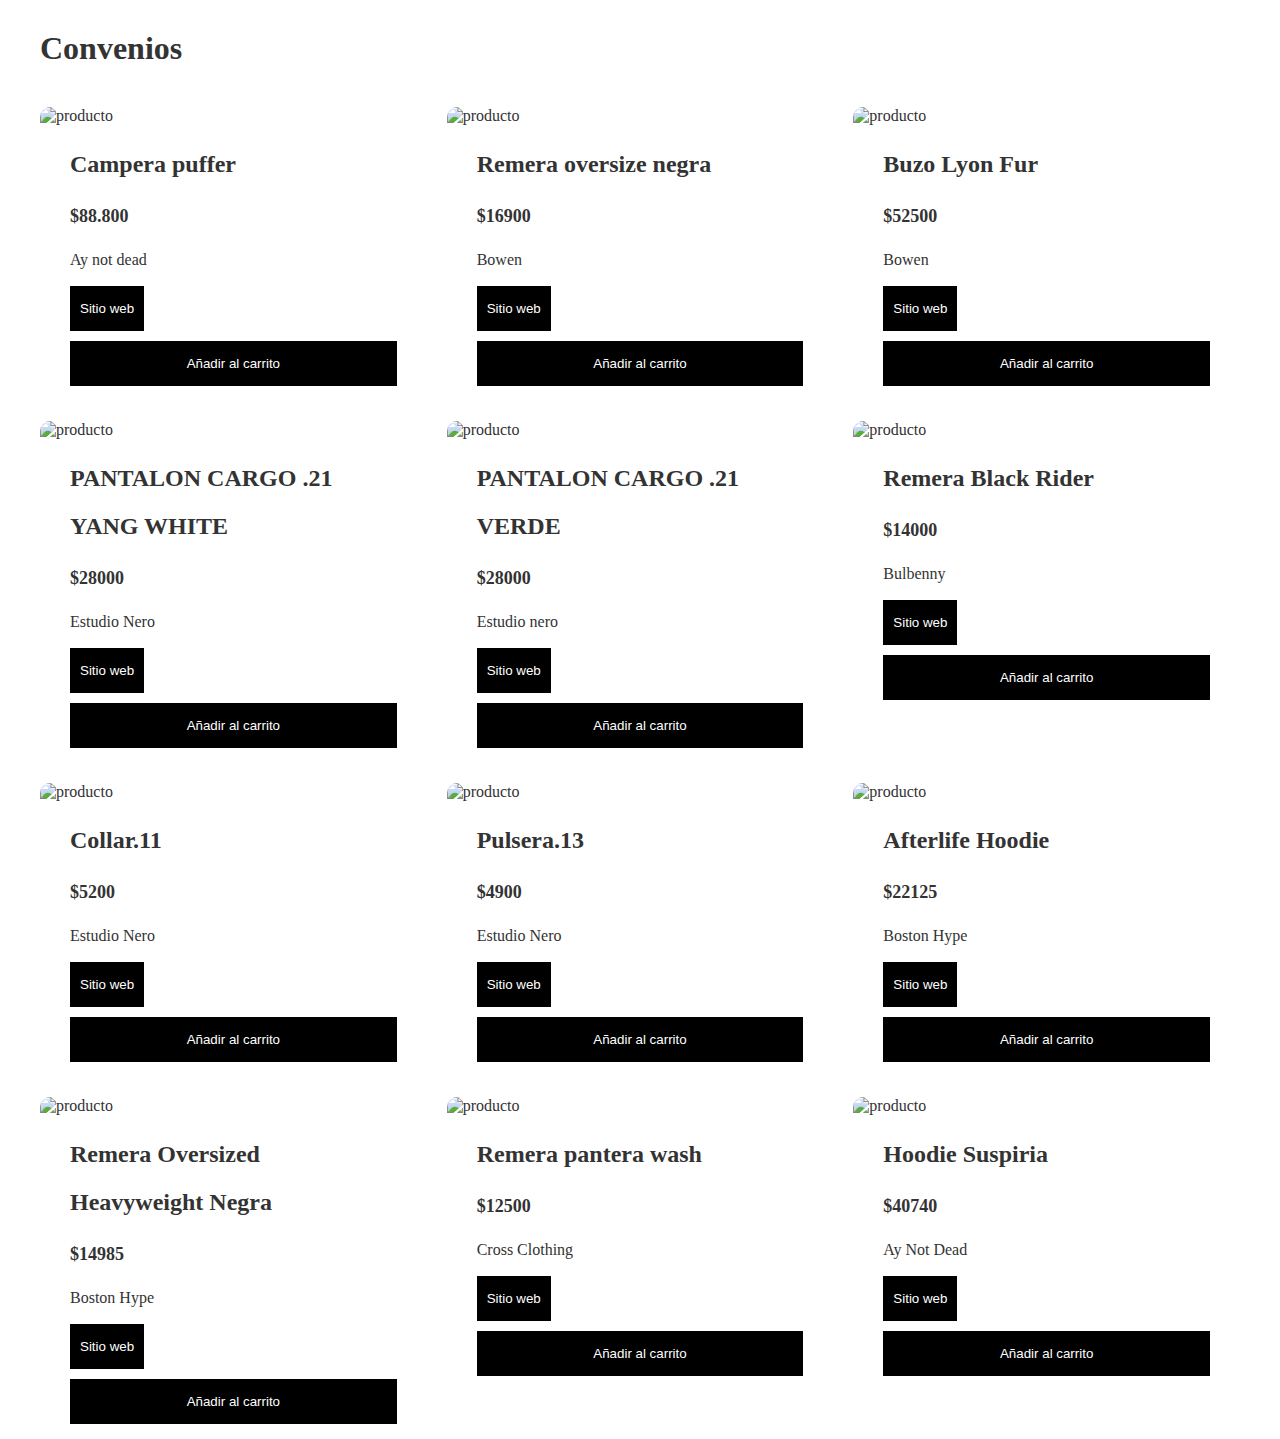
==== convenios.html @ 20e866c0 "30/5" ====
<!DOCTYPE html>
<html lang="en">
	<head>
		<meta charset="UTF-8" />
		<meta http-equiv="X-UA-Compatible" content="IE=edge" />
		<meta
			name="viewport"
			content="width=device-width, initial-scale=1.0"
		/>
		<title>Convenios</title>
		<link rel="stylesheet" href="styleconvenios.css" />
	</head>
	<body>
		<header>
			<h1>Convenios</h1>
			
		</header>
		<div class="container-items">
			<div class="item">
				<figure>
					<img
						src="https://aynotdead.com/wp-content/uploads/2023/02/CAMPERA-PUFFER-NEGRA-PORTADA-min.jpg"
						alt="producto"
					/>
				</figure>
				<div class="info-product">
					<h2>Campera puffer</h2>
					<p class="price">$88.800</p>
                    <p>Ay not dead</p>
                    <a href="https://aynotdead.com/shop/hombre/campera-puffer/" target="_blank">
                        <button class="boton-sitio-web">Sitio web</button>
                    </a>
					<button>Añadir al carrito</button>
				</div>
			</div>
			<div class="item">
				<figure>
					<img
						src="https://www.bowen.com.ar/media/catalog/product/cache/1e3bfd523df5d8ef32ba94810b9f4269/s/m/smart_t-shirt_tb54139_bk_1.webp"
						alt="producto"
					/>
				</figure>
				<div class="info-product">
					<h2>Remera oversize negra</h2>
					<p class="price">$16900</p>
                    <p>Bowen</p>
                    <a href="https://www.bowen.com.ar/p541101038bk.html" target="_blank">
                        <button class="boton-sitio-web">Sitio web</button>
                    </a>
					<button>Añadir al carrito</button>
				</div>
			</div>
			<div class="item">
				<figure>
					<img
						src="https://www.bowen.com.ar/media/catalog/product/cache/8fad0afdfe30a1c47c957139f2c4bac2/l/y/lyon_fur_bk_2436.webp"
						alt="producto"
					/>
				</figure>
				<div class="info-product">
					<h2>Buzo Lyon Fur</h2>
					<p class="price">$52500</p>
                    <p>Bowen</p>
                    <a href="https://www.bowen.com.ar/p550301085bk.html" target="_blank">
                        <button class="boton-sitio-web">Sitio web</button>
                    </a>
					<button>Añadir al carrito</button>
				</div>
			</div>
			<div class="item">
				<figure>
					<img
						src="https://d3ugyf2ht6aenh.cloudfront.net/stores/001/827/326/products/pant-yang-white-costado1-ef1122563b9307d8cf16734587218786-1024-1024.webp"
						alt="producto"
					/>
				</figure>
				<div class="info-product">
					<h2>PANTALON CARGO .21 YANG WHITE</h2>
					<p class="price">$28000</p>
                    <p>Estudio Nero</p>
                    <a href="https://estudionero.com.ar/productos/pantalon-cargo-21-yang-white-pre-order-22-05/" target="_blank">
                        <button class="boton-sitio-web">Sitio web</button>
                    </a>
					<button>Añadir al carrito</button>
				</div>
			</div>
			<div class="item">
				<figure>
					<img
						src="https://d3ugyf2ht6aenh.cloudfront.net/stores/001/827/326/products/21-5c03fe5b8775e6ca9916593893300109-1024-1024.webp"
						alt="producto"
					/>
				</figure>
				<div class="info-product">
					<h2>PANTALON CARGO .21 VERDE</h2>
					<p class="price">$28000</p>
                    <p>Estudio nero</p>
                    <a href="https://estudionero.com.ar/productos/pantalon-cargo-21-verde/" target="_blank">
                        <button class="boton-sitio-web">Sitio web</button>
                    </a>
					<button>Añadir al carrito</button>
				</div>
			</div>
			<div class="item">
				<figure>
					<img
						src="https://d3ugyf2ht6aenh.cloudfront.net/stores/008/089/products/_remera-black-rider-negro_011-6143140911952633f316799758440636-640-0.webp"
						alt="producto"
					/>
				</figure>
				<div class="info-product">
					<h2>Remera Black Rider</h2>
					<p class="price">$14000</p>
                    <p>Bulbenny</p>
                    <a href="https://www.bullbenny.com.ar/productos/remera-black-rider-negro/" target="_blank">
                        <button class="boton-sitio-web">Sitio web</button>
                    </a>
					<button>Añadir al carrito</button>
				</div>
			</div>
            <div class="item">
				<figure>
					<img
						src="https://d3ugyf2ht6aenh.cloudfront.net/stores/001/827/326/products/collar-111-62c61f3ddfcccd07e416714892674793-1024-1024.webp"
						alt="producto"
					/>
				</figure>
				<div class="info-product">
					<h2>Collar.11</h2>
					<p class="price">$5200</p>
                    <p>Estudio Nero</p>
                    <a href="https://estudionero.com.ar/productos/collar-11/" target="_blank">
                        <button class="boton-sitio-web">Sitio web</button>
                    </a>
					<button>Añadir al carrito</button>
				</div>
			</div>
            <div class="item">
				<figure>
					<img
						src="https://d3ugyf2ht6aenh.cloudfront.net/stores/001/827/326/products/pulsera-13-new-31-a1c36b37af92fa7d3916436692586700-1024-1024.webp"
						alt="producto"
					/>
				</figure>
				<div class="info-product">
					<h2>Pulsera.13</h2>
					<p class="price">$4900</p>
                    <p>Estudio Nero</p>
                    <a href="https://estudionero.com.ar/productos/pulsera-13/" target="_blank">
                        <button class="boton-sitio-web">Sitio web</button>
                    </a>
					<button>Añadir al carrito</button>
				</div>
			</div>
            <div class="item">
				<figure>
					<img
						src="https://bostonhype.com.ar/wp-content/uploads/2023/04/AFTERLIFE-HOODIE-2-scaled.jpg"
						alt="producto"
					/>
				</figure>
				<div class="info-product">
					<h2>Afterlife Hoodie</h2>
					<p class="price">$22125</p>
                    <p>Boston Hype</p>
                    <a href="https://bostonhype.com.ar/product/afterlife-hoodie/" target="_blank">
                        <button class="boton-sitio-web">Sitio web</button>
                    </a>
					<button>Añadir al carrito</button>
				</div>
			</div>
            <div class="item">
				<figure>
					<img
						src="https://bostonhype.com.ar/wp-content/uploads/2023/04/REMERA-OVERSIZED-FRISA-1-scaled.jpg"
						alt="producto"
					/>
				</figure>
				<div class="info-product">
					<h2>Remera Oversized Heavyweight Negra</h2>
					<p class="price">$14985</p>
                    <p>Boston Hype</p>
                    <a href="https://bostonhype.com.ar/product/remera-oversized-heavyweight-negra/" target="_blank">
                        <button class="boton-sitio-web">Sitio web</button>
                    </a>
					<button>Añadir al carrito</button>
				</div>
			</div>
            <div class="item">
				<figure>
					<img
						src="https://crossclothing.com.ar/wp-content/uploads/2023/04/WEB-PANTERA-F.jpg"
						alt="producto"
					/>
				</figure>
				<div class="info-product">
					<h2>Remera pantera wash</h2>
					<p class="price">$12500</p>
                    <p>Cross Clothing</p>
                    <a href="https://crossclothing.com.ar/producto/remera-pantera-wash/" target="_blank">
                        <button class="boton-sitio-web">Sitio web</button>
                    </a>
					<button>Añadir al carrito</button>
				</div>
			</div>
            <div class="item">
				<figure>
					<img
						src="https://aynotdead.com/wp-content/uploads/2023/02/HOODIE-SUSPIRIA-PORTADA-min.jpg"
						alt="producto"
					/>
				</figure>
				<div class="info-product">
					<h2>Hoodie Suspiria</h2>
					<p class="price">$40740</p>
                    <p>Ay Not Dead</p>
                    <a href="https://aynotdead.com/shop/hombre/hoodie-suspiria/" target="_blank">
                        <button class="boton-sitio-web">Sitio web</button>
                    </a>
					<button>Añadir al carrito</button>
				</div>
			</div>
			
		</div>

        <script src="index.js"></script>
	</body>
</html>
---- styleconvenios.css ----
*::after,
*::before,
*{
    margin: 0;
    padding: 0;
    box-sizing: border-box;
}

body{
    margin: 0 auto;
    max-width: 1200px;
    font-family: 'Lato';
    color: #333;
}

.icon-cart{
    width: 40px;
    height: 40px;
    stroke: #000;
}

.icon-cart:hover{
    cursor: pointer;
}

img{
    max-width: 100%;
}

/* Header */
header{
    display: flex;
    justify-content: space-between;
    padding: 30px 0 40px 0;
}

.container-icon{
    position: relative;
}

.count-products{
    position: absolute;
    top: 55%;
    right: 0;

    background-color: #000;
    color: #fff;
    width: 25px;
    height: 25px;

    display: flex;
    justify-content: center;
    align-items: center;
    border-radius: 50%;
}

#contador-productos{
    font-size: 12px;
}

.container-cart-products{
    position: absolute;
    top: 50px;
    right: 0;

    background-color: #fff;
    width: 400px;
    z-index: 1;
    box-shadow: 0 10px 20px rgba(0, 0, 0, 0.20);
    border-radius: 10px;
    
}

.cart-product{
    display: flex;
    align-items: center;
    justify-content: space-between;
    padding: 30px;

    border-bottom: 1px solid rgba(0, 0, 0, 0.20);

}

.info-cart-product{
    display: flex;
    justify-content: space-between;
    flex: 0.8;
}

.titulo-producto-carrito{
    font-size: 20px;
}

.precio-producto-carrito{
    font-weight: 700;
    font-size: 20px;
    margin-left: 10px;
}

.cantidad-producto-carrito{
    font-weight: 400;
    font-size: 20px;
}

.icon-close{
    width: 25px;
    height: 25px;
}

.icon-close:hover{
    stroke: red;
    cursor: pointer;
}

.cart-total{
    display: flex;
    justify-content: center;
    align-items: center;
    padding: 20px 0;
    gap: 20px;
}

.cart-total h3{
    font-size: 20px;
    font-weight: 700;
}

.total-pagar{
    font-size: 20px;
    font-weight: 900;
}

.hidden-cart{
    display: none;
}




/* Main */
.container-items{
    display: grid;
    grid-template-columns: repeat(3, 1fr);
    gap: 20px;
}

.item{
    border-radius: 10px;
}

.item:hover{
    box-shadow: 0 10px 20px rgba(0, 0, 0, 0.20);
}

.item img{
    width: 100%;
    height: 300px;
    object-fit: cover;
    border-radius: 10px 10px 0 0;
    transition: all .5s;
}

.item figure{
    overflow: hidden;
}

.item:hover img{
    transform: scale(1.2);
}

.info-product{
    padding: 15px 30px;
    line-height: 2;
    display: flex;
    flex-direction: column;
    gap: 10px;
}

.price{
    font-size: 18px;
    font-weight: 900;
}

.info-product button{
    border: none;
    background: none;
    background-color: #000;
    color: #fff;
    padding: 15px 10px;
    cursor: pointer;
}

boton-sitio-web {
    background-color: #4CAF50; /* Color de fondo */
    border: none; /* Sin borde */
    color: white; /* Color de texto */
    padding: 15px 32px; /* Espacio alrededor del texto */
    text-align: center; /* Alineación del texto */
    text-decoration: none; /* Sin subrayado */
    display: inline-block; /* Mostrar como bloque en línea */
    font-size: 16px; /* Tamaño de fuente */
    margin: 4px 2px; /* Márgenes superior e inferior */
    cursor: pointer; /* Cambiar el cursor al pasar el mouse */
}
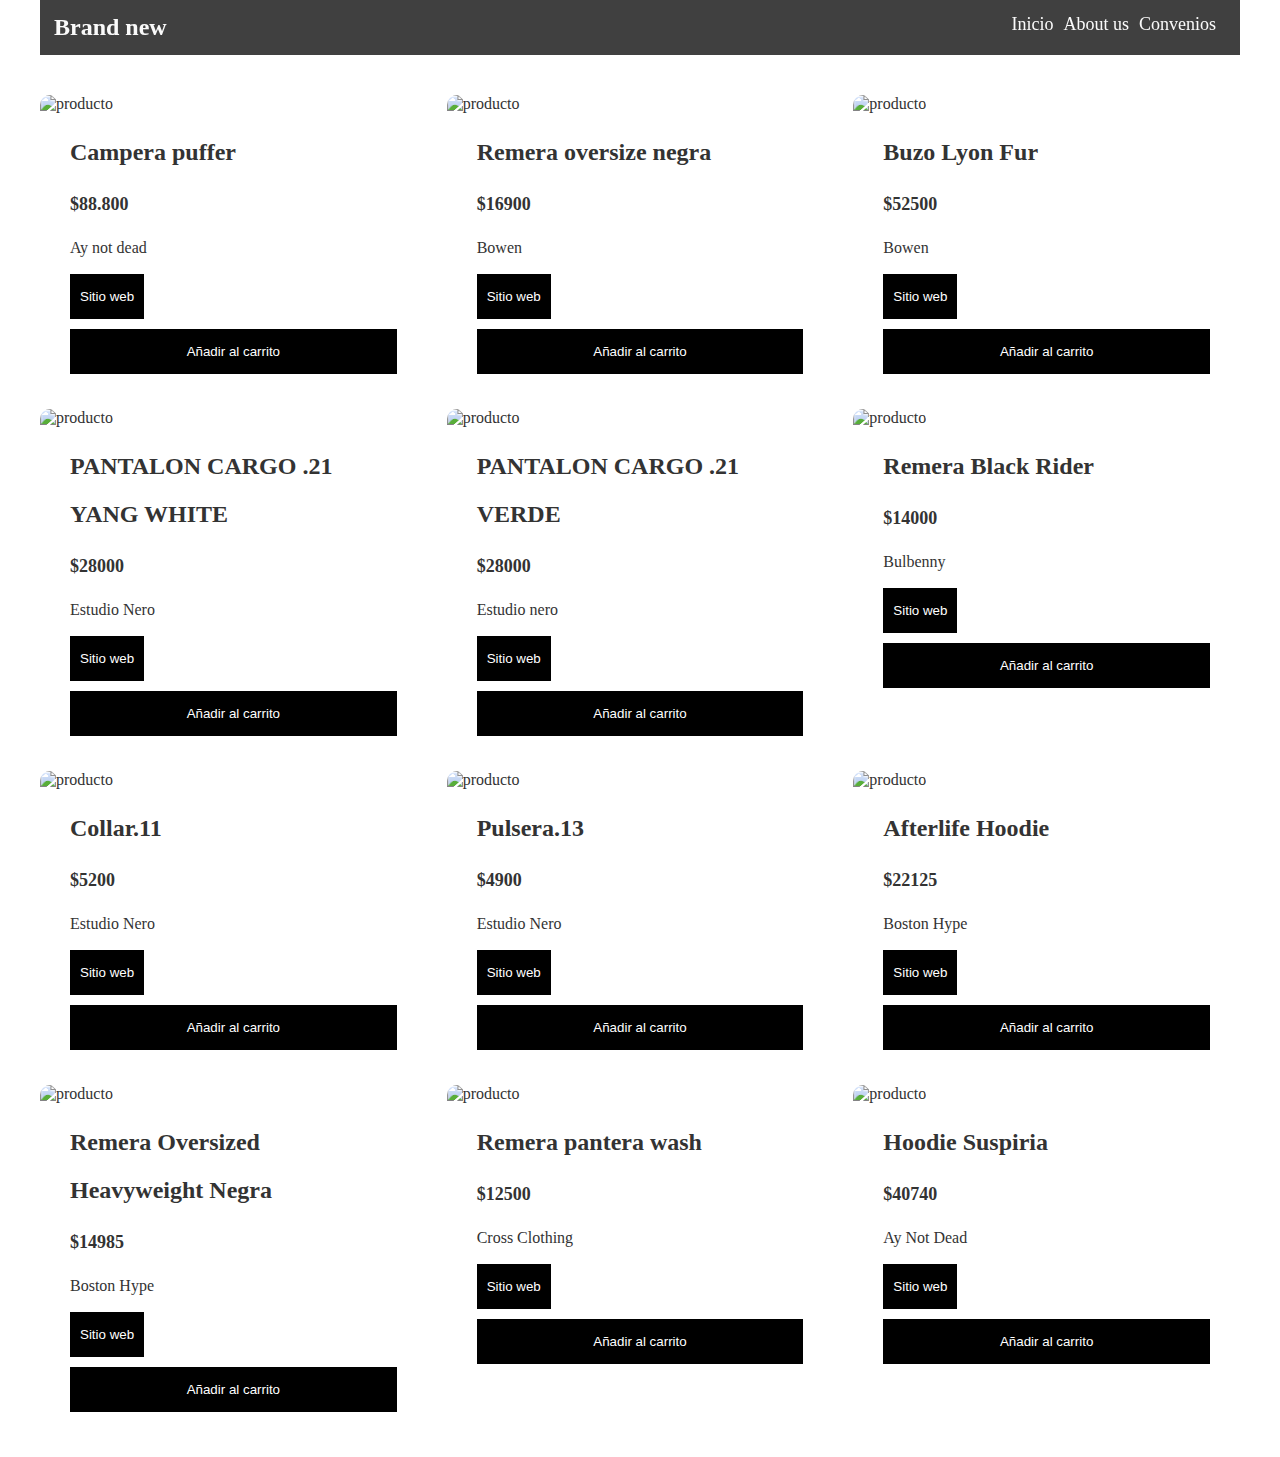
==== commit 6bf9c0d5: "11/6" ====
--- a/convenios.html
+++ b/convenios.html
@@ -11,10 +11,18 @@
 		<link rel="stylesheet" href="styleconvenios.css" />
 	</head>
 	<body>
+		<nav>
+			<h2 class="Logo-titulo">Brand new</h2>
+			<div class="nav-items">
+				<a href="./index.html">Inicio</a>
+				<a href="#SobreMi">About us</a>
+				<a href="./convenios.html">Convenios</a>	
+			</div>
+		</nav>
 		<header>
-			<h1>Convenios</h1>
-			
+
 		</header>
+
 		<div class="container-items">
 			<div class="item">
 				<figure>
--- a/styleconvenios.css
+++ b/styleconvenios.css
@@ -26,6 +26,9 @@
 img{
     max-width: 100%;
 }
+.nav-items {
+    display: flex;
+}
 
 /* Header */
 header{
@@ -33,6 +36,46 @@
     justify-content: space-between;
     padding: 30px 0 40px 0;
 }
+
+nav {
+    display: flex;
+    justify-content: space-between;
+    text-align: right;
+    padding: 14px;
+    position: sticky;
+    top: 0;
+    margin-top: -30px;
+    z-index: 20;
+    background-color:  hsla(0, 0%, 0%, 0.75);
+    color: #FAFAFA;
+}
+
+nav a{
+    color:#FAFAFA;
+    font-weight: 500;
+    font-size: 18px;
+    text-decoration: none;
+    margin-right: 10px;
+    position: relative;
+    /* box-shadow: 2px 2px 2px 1px rgba(0, 0, 0, 0.2); */
+    /* align-items: right; */
+}
+
+nav a::after {
+    display: block;
+    content: '';
+    width: 0%;
+    background: #FAFAFA;
+    height: 4px;
+    bottom: 0;
+    /* position: absolute; */
+    transition: width 0.2s;
+    /* margin-bottom: 20px; */
+  }
+
+nav a:hover::after {
+    width: 100%;
+  }
 
 .container-icon{
     position: relative;
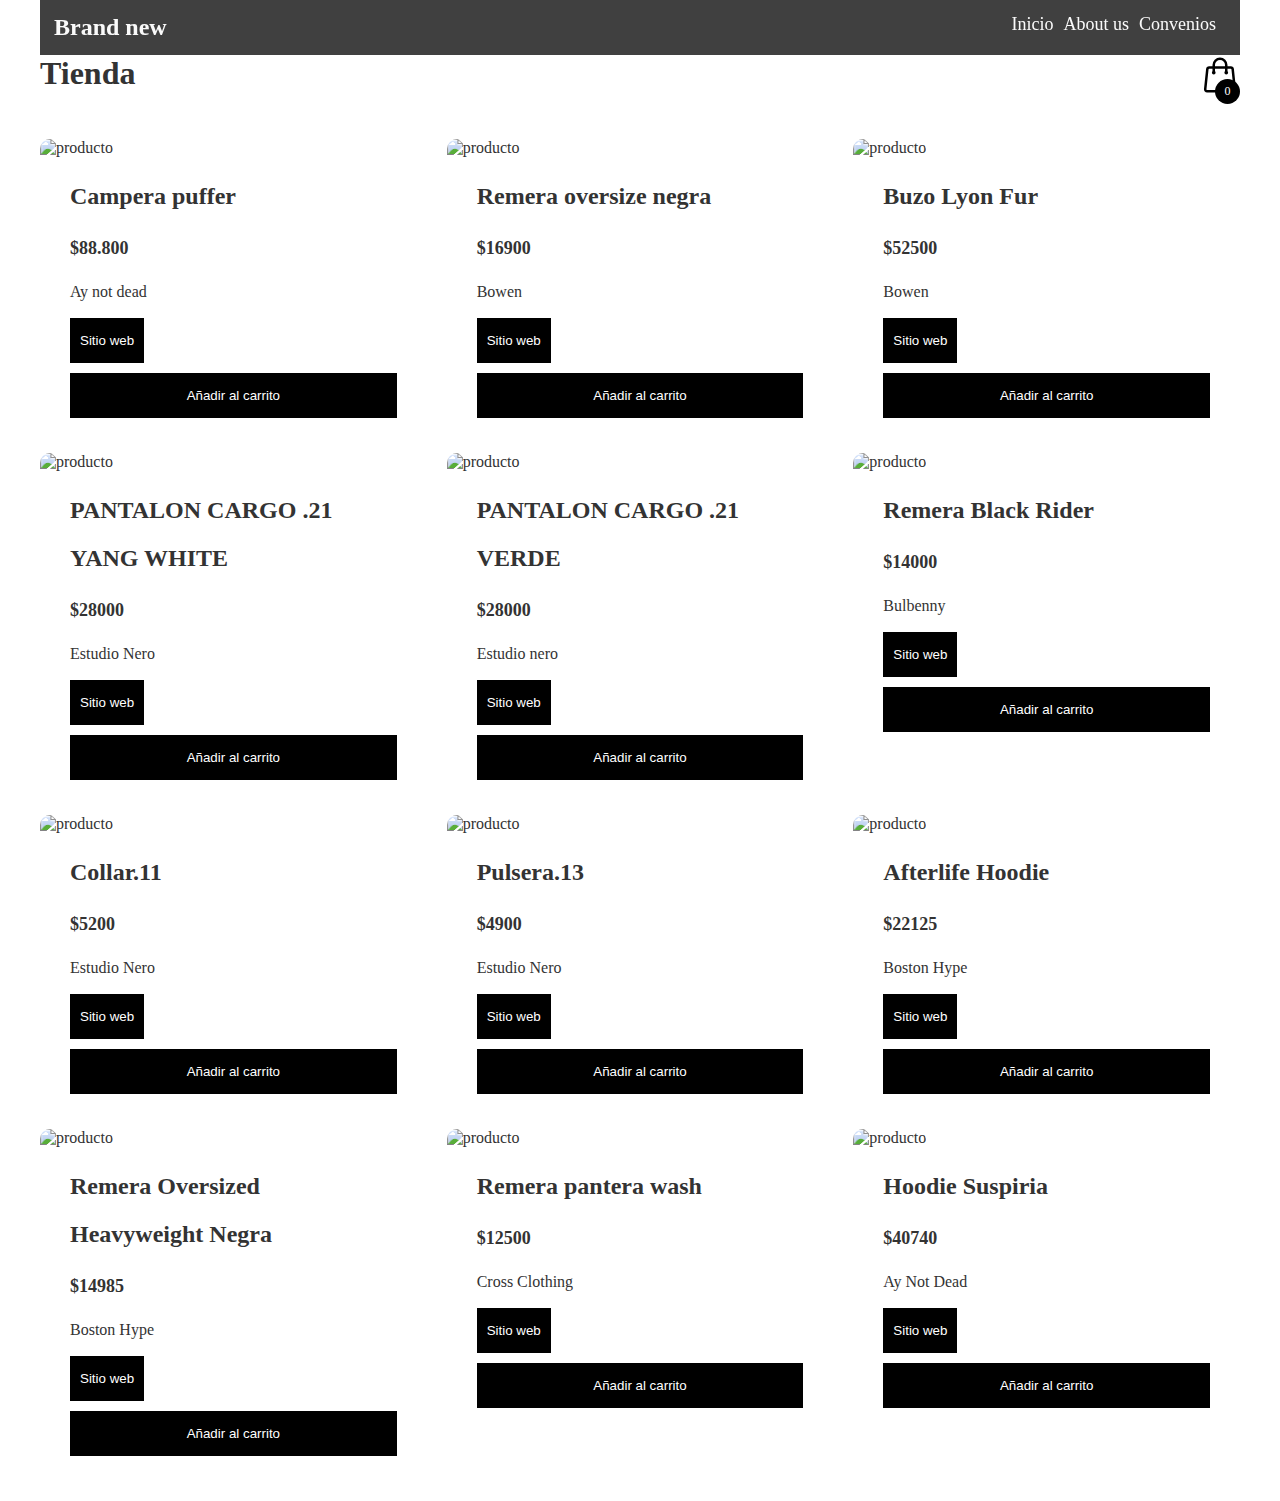
==== commit 594845a5: "18/6" ====
--- a/convenios.html
+++ b/convenios.html
@@ -9,6 +9,7 @@
 		/>
 		<title>Convenios</title>
 		<link rel="stylesheet" href="styleconvenios.css" />
+		
 	</head>
 	<body>
 		<nav>
@@ -20,7 +21,56 @@
 			</div>
 		</nav>
 		<header>
+			<h1>Tienda</h1>
 
+			<div class="container-icon">
+				<div class="container-cart-icon">
+					<svg
+					xmlns="http://www.w3.org/2000/svg"
+					fill="none"
+					viewBox="0 0 24 24"
+					stroke-width="1.5"
+					stroke="currentColor"
+					class="icon-cart"
+				>
+					<path
+						stroke-linecap="round"
+						stroke-linejoin="round"
+						d="M15.75 10.5V6a3.75 3.75 0 10-7.5 0v4.5m11.356-1.993l1.263 12c.07.665-.45 1.243-1.119 1.243H4.25a1.125 1.125 0 01-1.12-1.243l1.264-12A1.125 1.125 0 015.513 7.5h12.974c.576 0 1.059.435 1.119 1.007zM8.625 10.5a.375.375 0 11-.75 0 .375.375 0 01.75 0zm7.5 0a.375.375 0 11-.75 0 .375.375 0 01.75 0z"
+					/>
+				</svg>
+				<div class="count-products">
+					<span id="contador-productos">0</span>
+				</div>
+				</div>
+				
+
+				<div class="container-cart-products hidden-cart">
+					<div class="row-product">
+						<div class="cart-product">
+							<svg
+								xmlns="http://www.w3.org/2000/svg"
+								fill="none"
+								viewBox="0 0 24 24"
+								stroke-width="1.5"
+								stroke="currentColor"
+								class="icon-close"
+							>
+								<path
+									stroke-linecap="round"
+									stroke-linejoin="round"
+									d="M6 18L18 6M6 6l12 12"
+								/>
+							</svg>
+						</div>
+					</div>
+					
+                    <div class="cart-total">
+                        <h3>Total:</h3>
+                        <span class="total-pagar">$0</span>
+                    </div>
+				</div>
+			</div>
 		</header>
 
 		<div class="container-items">
@@ -38,7 +88,7 @@
                     <a href="https://aynotdead.com/shop/hombre/campera-puffer/" target="_blank">
                         <button class="boton-sitio-web">Sitio web</button>
                     </a>
-					<button>Añadir al carrito</button>
+					<button class="btn-add-cart">Añadir al carrito</button>
 				</div>
 			</div>
 			<div class="item">
@@ -55,7 +105,7 @@
                     <a href="https://www.bowen.com.ar/p541101038bk.html" target="_blank">
                         <button class="boton-sitio-web">Sitio web</button>
                     </a>
-					<button>Añadir al carrito</button>
+					<button class="btn-add-cart">Añadir al carrito</button>
 				</div>
 			</div>
 			<div class="item">
@@ -72,7 +122,7 @@
                     <a href="https://www.bowen.com.ar/p550301085bk.html" target="_blank">
                         <button class="boton-sitio-web">Sitio web</button>
                     </a>
-					<button>Añadir al carrito</button>
+					<button class="btn-add-cart">Añadir al carrito</button>
 				</div>
 			</div>
 			<div class="item">
@@ -89,7 +139,7 @@
                     <a href="https://estudionero.com.ar/productos/pantalon-cargo-21-yang-white-pre-order-22-05/" target="_blank">
                         <button class="boton-sitio-web">Sitio web</button>
                     </a>
-					<button>Añadir al carrito</button>
+					<button class="btn-add-cart">Añadir al carrito</button>
 				</div>
 			</div>
 			<div class="item">
@@ -106,7 +156,7 @@
                     <a href="https://estudionero.com.ar/productos/pantalon-cargo-21-verde/" target="_blank">
                         <button class="boton-sitio-web">Sitio web</button>
                     </a>
-					<button>Añadir al carrito</button>
+					<button class="btn-add-cart">Añadir al carrito</button>
 				</div>
 			</div>
 			<div class="item">
@@ -123,7 +173,7 @@
                     <a href="https://www.bullbenny.com.ar/productos/remera-black-rider-negro/" target="_blank">
                         <button class="boton-sitio-web">Sitio web</button>
                     </a>
-					<button>Añadir al carrito</button>
+					<button class="btn-add-cart">Añadir al carrito</button>
 				</div>
 			</div>
             <div class="item">
@@ -140,7 +190,7 @@
                     <a href="https://estudionero.com.ar/productos/collar-11/" target="_blank">
                         <button class="boton-sitio-web">Sitio web</button>
                     </a>
-					<button>Añadir al carrito</button>
+					<button class="btn-add-cart">Añadir al carrito</button>
 				</div>
 			</div>
             <div class="item">
@@ -157,7 +207,7 @@
                     <a href="https://estudionero.com.ar/productos/pulsera-13/" target="_blank">
                         <button class="boton-sitio-web">Sitio web</button>
                     </a>
-					<button>Añadir al carrito</button>
+					<button class="btn-add-cart">Añadir al carrito</button>
 				</div>
 			</div>
             <div class="item">
@@ -174,7 +224,7 @@
                     <a href="https://bostonhype.com.ar/product/afterlife-hoodie/" target="_blank">
                         <button class="boton-sitio-web">Sitio web</button>
                     </a>
-					<button>Añadir al carrito</button>
+					<button class="btn-add-cart">Añadir al carrito</button>
 				</div>
 			</div>
             <div class="item">
@@ -191,7 +241,7 @@
                     <a href="https://bostonhype.com.ar/product/remera-oversized-heavyweight-negra/" target="_blank">
                         <button class="boton-sitio-web">Sitio web</button>
                     </a>
-					<button>Añadir al carrito</button>
+					<button class="btn-add-cart">Añadir al carrito</button>
 				</div>
 			</div>
             <div class="item">
@@ -208,7 +258,7 @@
                     <a href="https://crossclothing.com.ar/producto/remera-pantera-wash/" target="_blank">
                         <button class="boton-sitio-web">Sitio web</button>
                     </a>
-					<button>Añadir al carrito</button>
+					<button class="btn-add-cart">Añadir al carrito</button>
 				</div>
 			</div>
             <div class="item">
@@ -225,12 +275,11 @@
                     <a href="https://aynotdead.com/shop/hombre/hoodie-suspiria/" target="_blank">
                         <button class="boton-sitio-web">Sitio web</button>
                     </a>
-					<button>Añadir al carrito</button>
+					<button class="btn-add-cart">Añadir al carrito</button>
 				</div>
 			</div>
 			
 		</div>
-
-        <script src="index.js"></script>
+	<script src="idex.js"></script>
 	</body>
 </html>--- a/styleconvenios.css
+++ b/styleconvenios.css
@@ -57,8 +57,7 @@
     text-decoration: none;
     margin-right: 10px;
     position: relative;
-    /* box-shadow: 2px 2px 2px 1px rgba(0, 0, 0, 0.2); */
-    /* align-items: right; */
+    
 }
 
 nav a::after {
@@ -68,9 +67,7 @@
     background: #FAFAFA;
     height: 4px;
     bottom: 0;
-    /* position: absolute; */
     transition: width 0.2s;
-    /* margin-bottom: 20px; */
   }
 
 nav a:hover::after {
@@ -234,15 +231,15 @@
 }
 
 boton-sitio-web {
-    background-color: #4CAF50; /* Color de fondo */
-    border: none; /* Sin borde */
-    color: white; /* Color de texto */
-    padding: 15px 32px; /* Espacio alrededor del texto */
-    text-align: center; /* Alineación del texto */
-    text-decoration: none; /* Sin subrayado */
-    display: inline-block; /* Mostrar como bloque en línea */
-    font-size: 16px; /* Tamaño de fuente */
-    margin: 4px 2px; /* Márgenes superior e inferior */
-    cursor: pointer; /* Cambiar el cursor al pasar el mouse */
-}
-
+    background-color: #4CAF50; 
+    border: none; 
+    color: white; 
+    padding: 15px 32px; 
+    text-align: center; 
+    text-decoration: none; 
+    display: inline-block; 
+    font-size: 16px; 
+    margin: 4px 2px; 
+    cursor: pointer; 
+}
+
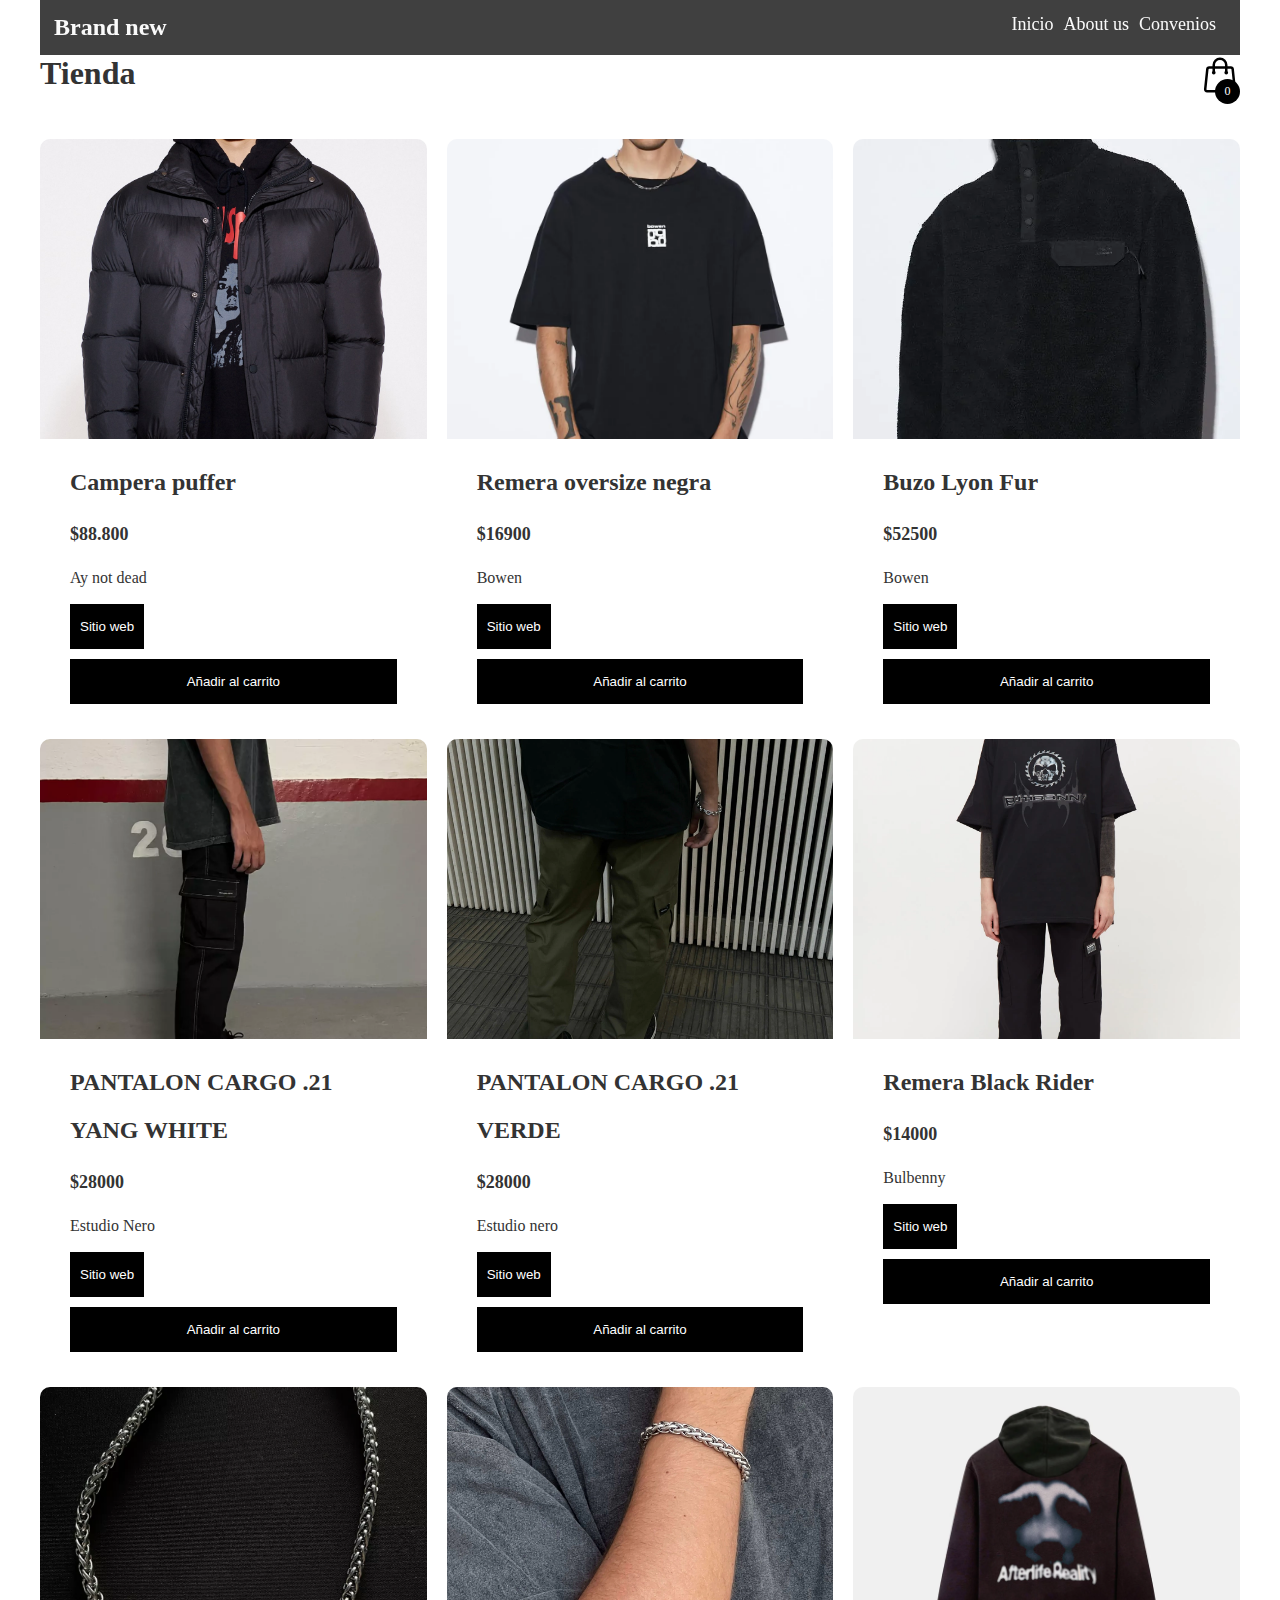
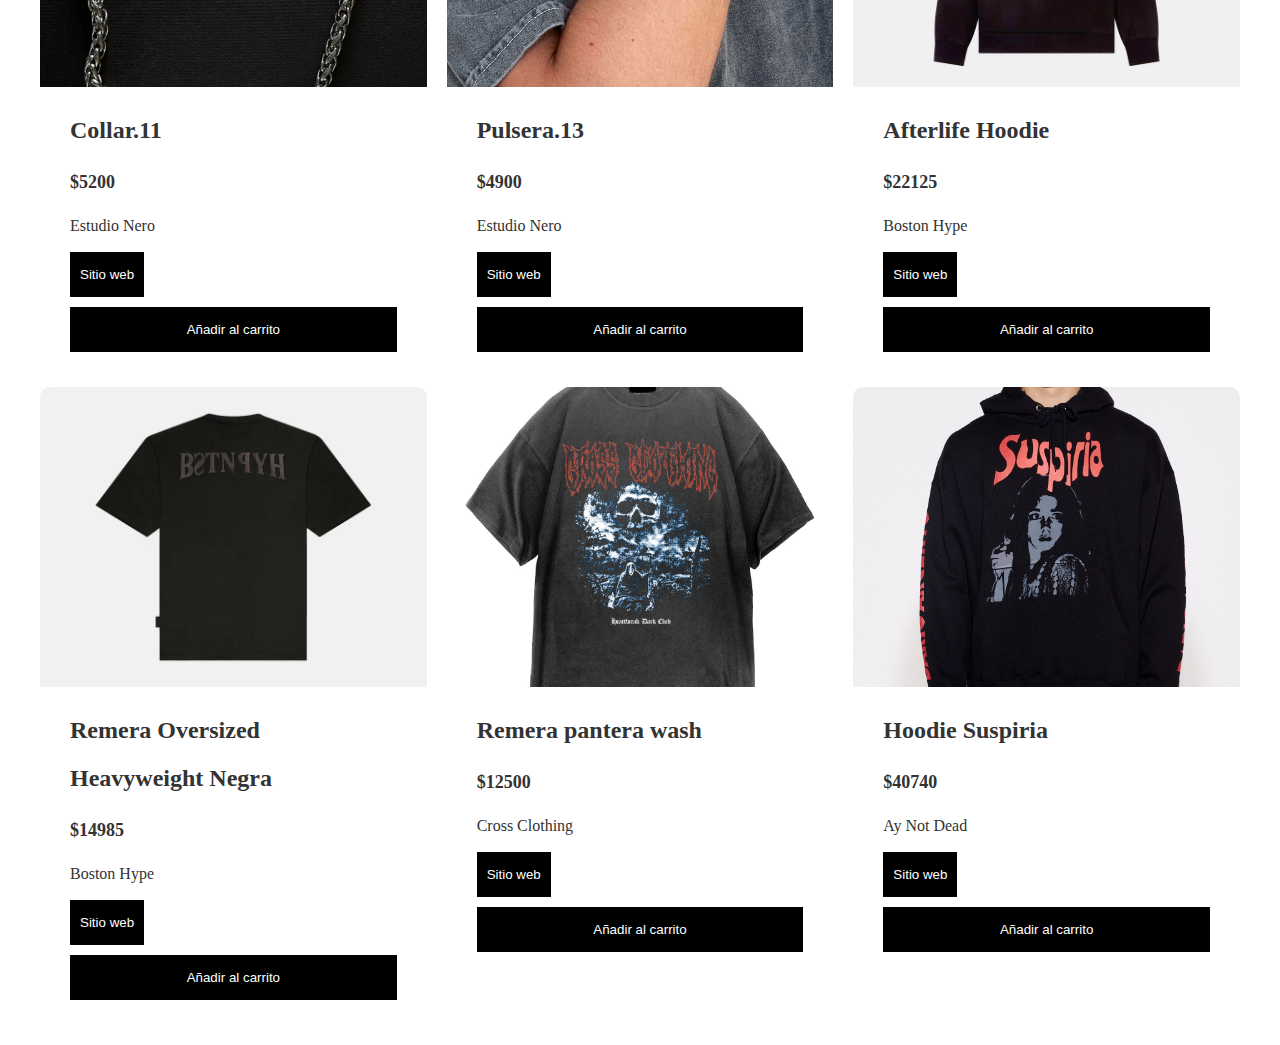
==== commit a7868a72: "22/6" ====
--- a/convenios.html
+++ b/convenios.html
@@ -16,7 +16,7 @@
 			<h2 class="Logo-titulo">Brand new</h2>
 			<div class="nav-items">
 				<a href="./index.html">Inicio</a>
-				<a href="#SobreMi">About us</a>
+				<a href="./index.html">About us</a>
 				<a href="./convenios.html">Convenios</a>	
 			</div>
 		</nav>
@@ -77,7 +77,7 @@
 			<div class="item">
 				<figure>
 					<img
-						src="https://aynotdead.com/wp-content/uploads/2023/02/CAMPERA-PUFFER-NEGRA-PORTADA-min.jpg"
+						src="./Imagenes/ay not dead campera.jpg"
 						alt="producto"
 					/>
 				</figure>
@@ -94,7 +94,7 @@
 			<div class="item">
 				<figure>
 					<img
-						src="https://www.bowen.com.ar/media/catalog/product/cache/1e3bfd523df5d8ef32ba94810b9f4269/s/m/smart_t-shirt_tb54139_bk_1.webp"
+						src="./Imagenes/remera oversize negra.webp"
 						alt="producto"
 					/>
 				</figure>
@@ -111,7 +111,7 @@
 			<div class="item">
 				<figure>
 					<img
-						src="https://www.bowen.com.ar/media/catalog/product/cache/8fad0afdfe30a1c47c957139f2c4bac2/l/y/lyon_fur_bk_2436.webp"
+						src="./Imagenes/buzo bowen lyon.webp"
 						alt="producto"
 					/>
 				</figure>
@@ -128,7 +128,7 @@
 			<div class="item">
 				<figure>
 					<img
-						src="https://d3ugyf2ht6aenh.cloudfront.net/stores/001/827/326/products/pant-yang-white-costado1-ef1122563b9307d8cf16734587218786-1024-1024.webp"
+						src="./Imagenes/pantalones negro cargo.webp"
 						alt="producto"
 					/>
 				</figure>
@@ -145,7 +145,7 @@
 			<div class="item">
 				<figure>
 					<img
-						src="https://d3ugyf2ht6aenh.cloudfront.net/stores/001/827/326/products/21-5c03fe5b8775e6ca9916593893300109-1024-1024.webp"
+						src="./Imagenes/pantalones cargo verdes.webp"
 						alt="producto"
 					/>
 				</figure>
@@ -162,7 +162,7 @@
 			<div class="item">
 				<figure>
 					<img
-						src="https://d3ugyf2ht6aenh.cloudfront.net/stores/008/089/products/_remera-black-rider-negro_011-6143140911952633f316799758440636-640-0.webp"
+						src="./Imagenes/remera black rider.webp"
 						alt="producto"
 					/>
 				</figure>
@@ -179,7 +179,7 @@
             <div class="item">
 				<figure>
 					<img
-						src="https://d3ugyf2ht6aenh.cloudfront.net/stores/001/827/326/products/collar-111-62c61f3ddfcccd07e416714892674793-1024-1024.webp"
+						src="./Imagenes/collar estudio nero.webp"
 						alt="producto"
 					/>
 				</figure>
@@ -196,7 +196,7 @@
             <div class="item">
 				<figure>
 					<img
-						src="https://d3ugyf2ht6aenh.cloudfront.net/stores/001/827/326/products/pulsera-13-new-31-a1c36b37af92fa7d3916436692586700-1024-1024.webp"
+						src="./Imagenes/pulsera plata.webp"
 						alt="producto"
 					/>
 				</figure>
@@ -213,7 +213,7 @@
             <div class="item">
 				<figure>
 					<img
-						src="https://bostonhype.com.ar/wp-content/uploads/2023/04/AFTERLIFE-HOODIE-2-scaled.jpg"
+						src="./Imagenes/hoodie afterlife.webp"
 						alt="producto"
 					/>
 				</figure>
@@ -230,7 +230,7 @@
             <div class="item">
 				<figure>
 					<img
-						src="https://bostonhype.com.ar/wp-content/uploads/2023/04/REMERA-OVERSIZED-FRISA-1-scaled.jpg"
+						src="./Imagenes/REMERA-OVERSIZED-FRISA.webp"
 						alt="producto"
 					/>
 				</figure>
@@ -247,7 +247,7 @@
             <div class="item">
 				<figure>
 					<img
-						src="https://crossclothing.com.ar/wp-content/uploads/2023/04/WEB-PANTERA-F.jpg"
+						src="./Imagenes/WEB-PANTERA-F.jpg"
 						alt="producto"
 					/>
 				</figure>
@@ -264,7 +264,7 @@
             <div class="item">
 				<figure>
 					<img
-						src="https://aynotdead.com/wp-content/uploads/2023/02/HOODIE-SUSPIRIA-PORTADA-min.jpg"
+						src="./Imagenes/buzo hoodie negro ay not dead.jpg"
 						alt="producto"
 					/>
 				</figure>
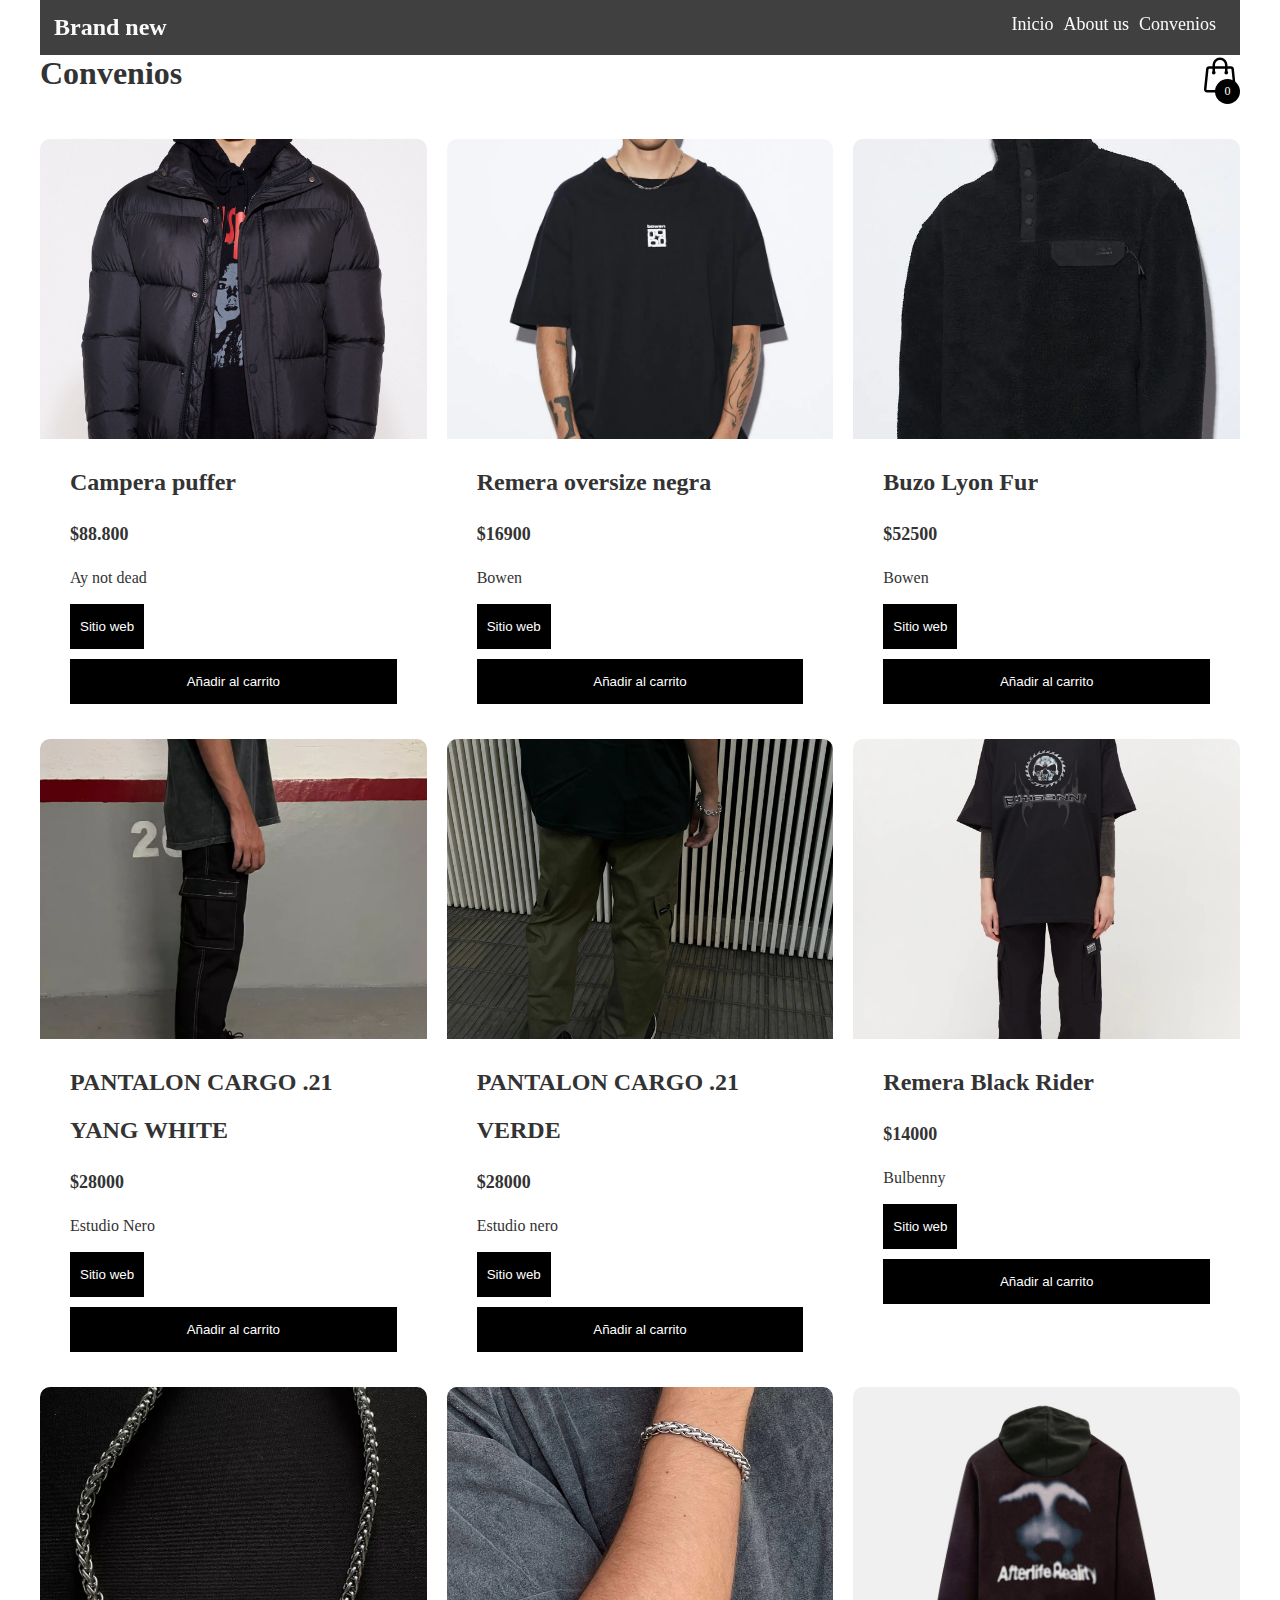
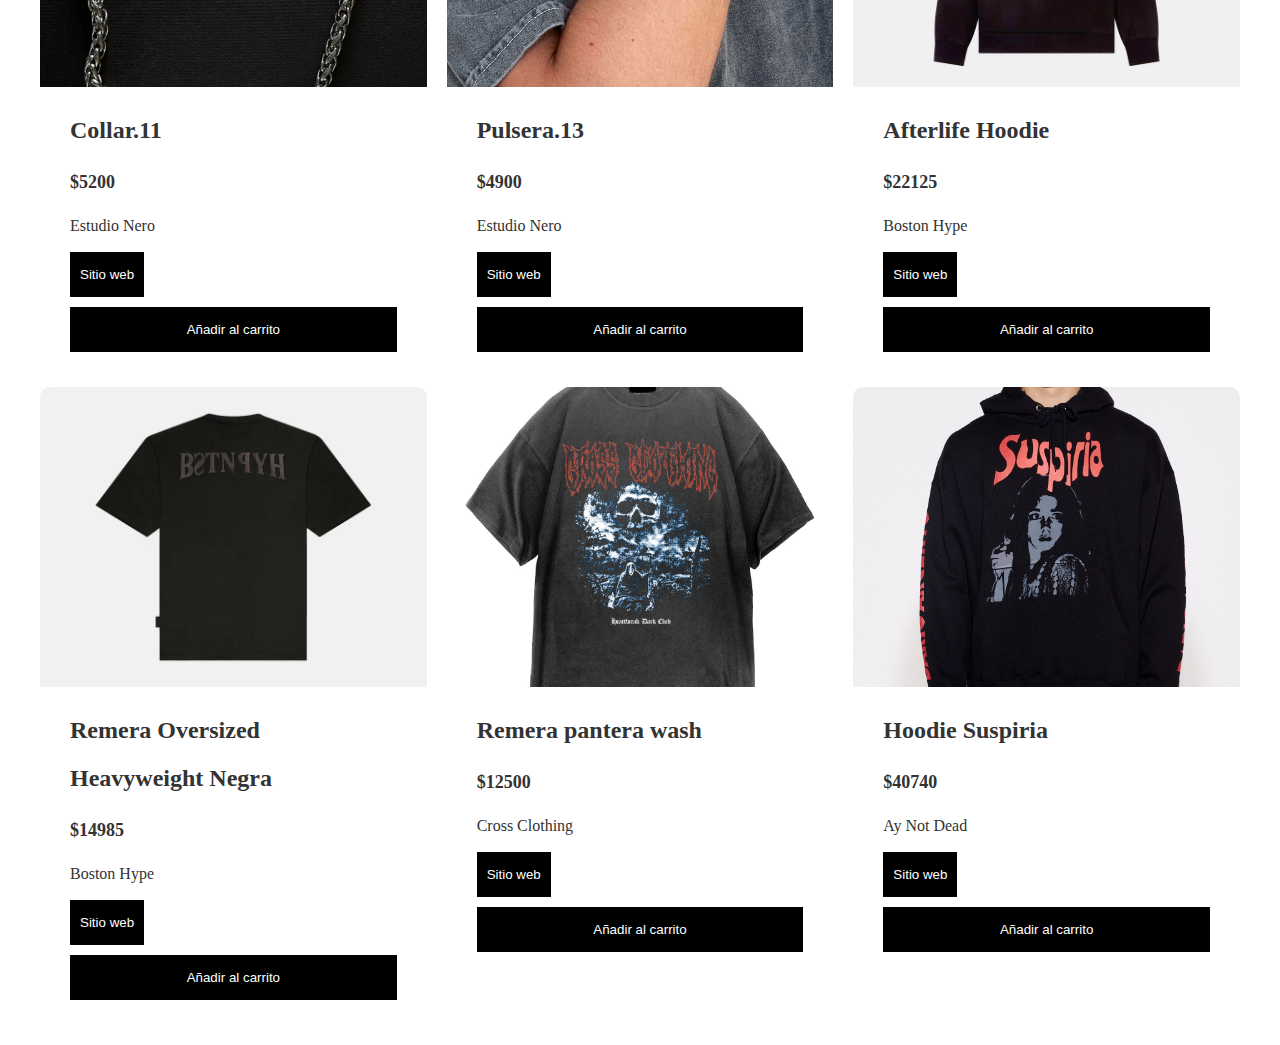
==== commit be0eb6c1: "22/6" ====
--- a/convenios.html
+++ b/convenios.html
@@ -16,12 +16,12 @@
 			<h2 class="Logo-titulo">Brand new</h2>
 			<div class="nav-items">
 				<a href="./index.html">Inicio</a>
-				<a href="./index.html">About us</a>
+				<a href="./index.html#AboutUs">About us</a>
 				<a href="./convenios.html">Convenios</a>	
 			</div>
 		</nav>
 		<header>
-			<h1>Tienda</h1>
+			<h1>Convenios</h1>
 
 			<div class="container-icon">
 				<div class="container-cart-icon">
